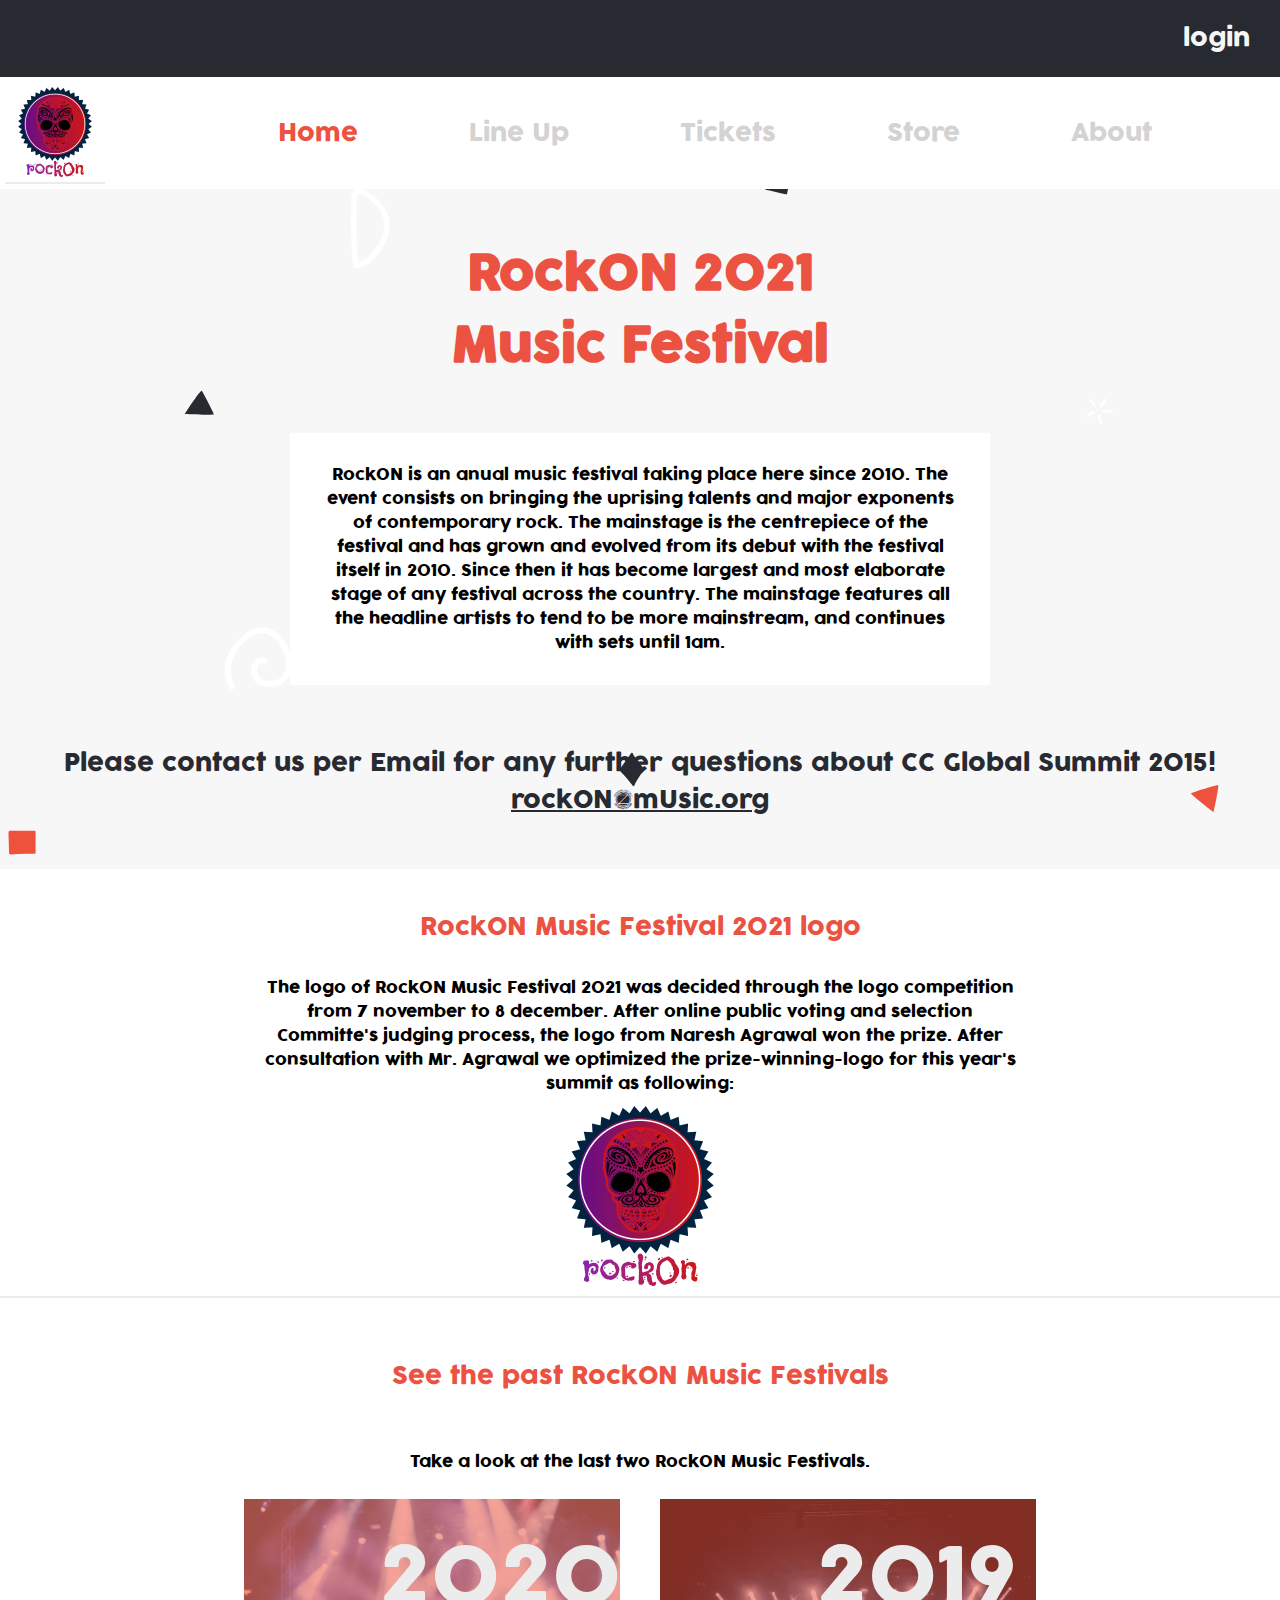
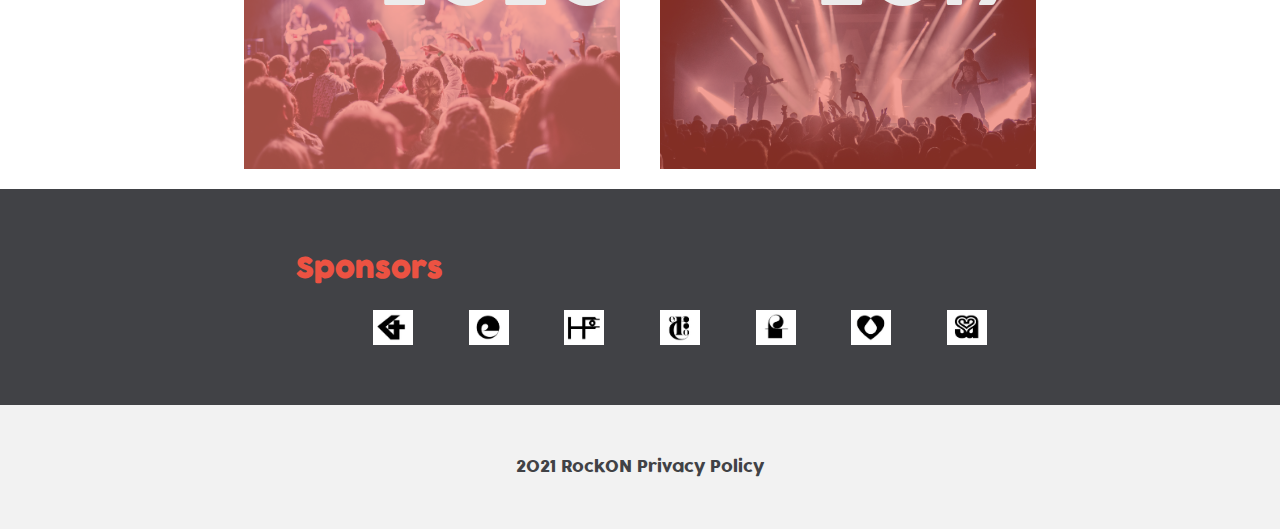
==== about.html @ 06996b18 "update" ====
<!DOCTYPE html>
<html lang="en">
    <head>
        <meta charset="UTF-8"/>
        <meta name="viewport" content="width=device-width, initial-scale=1, shrink-to-fit=no"/>
        <link rel="stylesheet" href="assets/css/style.css"/>
        <link rel="stylesheet" href="https://use.fontawesome.com/releases/v5.15.1/css/all.css" integrity="sha384-vp86vTRFVJgpjF9jiIGPEEqYqlDwgyBgEF109VFjmqGmIY/Y4HV4d3Gp2irVfcrp" crossorigin="anonymous"/>
        <title>About</title>
    </head>
    <body>
        <header>
            <ul class="top-nav desktop">
                <li><a class="socials"><i class="fab fa-twitter"></i></a></li>
                <li><a class="socials"><i class="fab fa-facebook"></i></a></li>
                <li><a class="socials"><i class="fab fa-instagram"></i></a></li>
                <li><a class="socials">login</a></li>
            </ul>
        </header>
        <nav class="mainNav">
            <img class="logo" alt="logo" src="assets/images/logo.png">
            <button class="bars-button mobile" type="button"><i class="fas fa-bars"></i></button>
            <ul class="nav-links desktop">                
                <li><a id="home" href="#">Home</a></li>
                <li><a href="#">Line Up</a></li>
                <li><a href="#">Tickets</a></li>
                <li><a href="#">Store</a></li>
                <li><a href="#">About</a></li>
            </ul>
        </nav>
        <main>
            
            <section class="about">
                <h2>RockON 2021 <br>
                    Music Festival
                </h2>
                <p>RockON is an anual music festival taking place here since 2010. The event consists on bringing the uprising talents and major exponents of contemporary rock. The mainstage is the centrepiece of the festival and has grown and evolved from its debut with the festival itself in 2010. Since then it has become largest and most elaborate stage of any festival across the country. The mainstage features all the headline artists to tend to be more mainstream, and continues with sets until 1am.</p>
                <h5>Please contact us per Email for any further questions about CC Global Summit 2015! <br> <a href="#">rockON@mUsic.org</a></h5>
            </section>

            <section class="logo">
                <h5>RockON Music Festival 2021 logo</h5>
                <p>The logo of RockON Music Festival 2021 was decided through the logo competition from 7 november to 8 december. After online public voting and selection Committe's judging process, the logo from Naresh Agrawal won the prize. After consultation with Mr. Agrawal we optimized the prize-winning-logo for this year's summit as following:</p>
                <img class="about-logo" src="assets/images/logo.png" alt="...">
            </section>

            <section class="past">
                <h5>See the past RockON Music Festivals</h5>
                <p>Take a look at the last two RockON Music Festivals.</p>
                <div class="past-container">
                    <div class="past-item item1">                        
                        <p>2020</p>
                        <div class="past-gradient"></div>
                    </div>
                    <div class="past-item item2">
                        <p>2019</p>
                        <div class="past-gradient"></div>
                    </div>
                </div>
            </section>

            <section class="sponsors-wrapper">
                <div class="sponsors">
                    <h4>Sponsors</h4>
                    <div class="logos">
                        <img src="assets/images/logo10.png" alt="...">
                        <img src="assets/images/logo2.png" alt="...">
                        <img src="assets/images/logo9.png" alt="...">
                        <img src="assets/images/logo4.png" alt="...">
                        <img src="assets/images/logo5.png" alt="...">
                        <img src="assets/images/logo6.png" alt="...">
                        <img src="assets/images/logo7.png" alt="...">
                    </div>
                </div>
            </section>

        </main>
        <footer>
            <p>2021 RockON <i class="fas fa-bolt"></i> <a href="#">Privacy Policy</a></p>
        </footer>
    </body>
</html>
---- assets/css/style.css ----
@font-face {
  font-family: "COCOGOOSE";
  src:
    url("fonts/COCOGOOSE.ttf.woff") format("woff"),
    url("fonts/COCOGOOSE.ttf.svg#COCOGOOSE") format("svg"),
    url("fonts/COCOGOOSE.ttf.eot"),
    url("fonts/COCOGOOSE.ttf.eot?#iefix") format("embedded-opentype");
  font-weight: normal;
  font-style: normal;
}

body {
  margin: 0;
  padding: 0;
}

header {
  background-color: #272a31;
}

h2 {  
  font-family: "COCOGOOSE", sans-serif;
  font-size: 2rem;
  color: #ec5242;  
  margin: 0;
}

h4 {
  margin: 0;
  font-family: "COCOGOOSE", sans-serif;
  font-size: 1.7rem;
  color: #ec5242;
}

h5 {
  margin: 10px 0 0 0;
  font-family: "COCOGOOSE", sans-serif;
  font-weight: lighter;
  font-size: 1rem;
  color: #ec5242;
}

p {
  margin: 5px 0;
  font-family: "COCOGOOSE", sans-serif;
  font-size: 1rem;
}

li {
  list-style: none;
}

.desktop {
  display: none;
}

.mainNav {
  display: flex;
  justify-content: space-between;
  background-color: #fff;
}

#home {
  color: #ec5242;
}

.bars-button:hover .nav-links {
  display: block;
}

.mainNav img {
  width: 50px;
  margin: 5px;
}

.bars-button {
  width: 50px;
  margin: 0 5px;
  font-size: 1rem;
  border: none;
  color: #d3d3d3;
  background-color: #fff;
  cursor: pointer;
}

.video-background {
  width: 100%;
  height: 60vh;
  margin: 0;
  padding: 0;
}

.video-background h2 {
  position: absolute;
  z-index: 10;
  margin: 10vh 20px 0 20px;
}

video {
  object-fit: cover;
  position: absolute;
}

.gradient {
  position: relative;
  display: block;
  width: 100%;
  height: 60vh;
  background: rgb(2, 0, 36);
  background:
    linear-gradient(
      0deg,
      rgba(39, 42, 49, 0.8) 0%,
      rgba(246, 246, 246, 0.9) 83%
    );
}

.cards-wrapper {
  width: 100%;
  background-color: #272a31;
  background-image: url("data:image/svg+xml,%3Csvg xmlns='http://www.w3.org/2000/svg' width='200' height='200' viewBox='0 0 200 200'%3E%3Cg %3E%3Cpolygon fill='%23121418' points='100 57.1 64 93.1 71.5 100.6 100 72.1'/%3E%3Cpolygon fill='%2316181d' points='100 57.1 100 72.1 128.6 100.6 136.1 93.1'/%3E%3Cpolygon fill='%23121418' points='100 163.2 100 178.2 170.7 107.5 170.8 92.4'/%3E%3Cpolygon fill='%2316181d' points='100 163.2 29.2 92.5 29.2 107.5 100 178.2'/%3E%3Cpath fill='%231a1c22' d='M100 21.8L29.2 92.5l70.7 70.7l70.7-70.7L100 21.8z M100 127.9L64.6 92.5L100 57.1l35.4 35.4L100 127.9z'/%3E%3Cpolygon fill='%231b1d24' points='0 157.1 0 172.1 28.6 200.6 36.1 193.1'/%3E%3Cpolygon fill='%2321242b' points='70.7 200 70.8 192.4 63.2 200'/%3E%3Cpolygon fill='%23272a33' points='27.8 200 63.2 200 70.7 192.5 0 121.8 0 157.2 35.3 192.5'/%3E%3Cpolygon fill='%2321242b' points='200 157.1 164 193.1 171.5 200.6 200 172.1'/%3E%3Cpolygon fill='%231b1d24' points='136.7 200 129.2 192.5 129.2 200'/%3E%3Cpolygon fill='%23272a33' points='172.1 200 164.6 192.5 200 157.1 200 157.2 200 121.8 200 121.8 129.2 192.5 136.7 200'/%3E%3Cpolygon fill='%231b1d24' points='129.2 0 129.2 7.5 200 78.2 200 63.2 136.7 0'/%3E%3Cpolygon fill='%23272a33' points='200 27.8 200 27.9 172.1 0 136.7 0 200 63.2 200 63.2'/%3E%3Cpolygon fill='%2321242b' points='63.2 0 0 63.2 0 78.2 70.7 7.5 70.7 0'/%3E%3Cpolygon fill='%23272a33' points='0 63.2 63.2 0 27.8 0 0 27.8'/%3E%3C/g%3E%3C/svg%3E");
}

.cards-container {
  width: 85%;
  margin: 0 auto 20px auto;
  display: flex;
  flex-direction: column;
}

.cards {
  width: 100%;
  display: flex;
  flex-direction: column;
  margin-top: 20px;
  padding: 10px;
  background: rgb(2, 0, 36);
  background: rgba(246, 246, 246, 0.336);
  border-radius: 5%;
}

.cards h4 {
  color: #ec5242;
}

.cards img {
  width: 100%;
  height: 30vh;
}

.worth {
  width: 90%;
  margin: 20px auto;
}

.worth-cardContainer {
  width: 100%;
  display: grid;
  grid-template-columns: 1fr 1fr;
  grid-template-rows: 1fr 1fr 1fr;
  grid-gap: 10px;
}

.worth-card img {
  width: 43vw;
  height: 25vh;
  border-radius: 10%;
  position: absolute;
}

.worth-gradient {
  width: 43vw;
  height: 25vh;
  border-radius: 10%;
  background: rgb(2, 0, 36);
  background: linear-gradient(0deg, rgba(2, 0, 36, 1) 0%, rgba(0, 0, 0, 0) 80%);
  position: relative;
}

.sponsors {
  width: 90%;
  margin: 20px auto 0 auto;
}

.logos {
  width: 100%;
  display: flex;
  justify-content: space-between;
  margin-top: 10px;
}

.logos img {
  max-width: 40px;
}

.sponsors-wrapper {
  width: 100%;
  background-color: #414246;
  padding: 40px;
}

footer {
  width: 100%;
  background-color: #f2f2f2;
}

footer p {
  width: 70%;
  margin: 0 auto;
  padding: 50px 0;
  text-align: center;
  color: #414246;
  font-size: 1rem;
}

footer a {
  text-decoration: none;
  color: #414246;
}

footer a:hover {
  text-decoration: underline;
}

/* about page */
.about {
  background-color: #f7f7f7;
  background-image: url("data:image/svg+xml,%3Csvg xmlns='http://www.w3.org/2000/svg' width='1728' height='864' viewBox='0 0 1600 800'%3E%3Cpath fill='%23ee523c' d='M1102.5 734.8c2.5-1.2 24.8-8.6 25.6-7.5.5.7-3.9 23.8-4.6 24.5C1123.3 752.1 1107.5 739.5 1102.5 734.8zM1226.3 229.1c0-.1-4.9-9.4-7-14.2-.1-.3-.3-1.1-.4-1.6-.1-.4-.3-.7-.6-.9-.3-.2-.6-.1-.8.1l-13.1 12.3c0 0 0 0 0 0-.2.2-.3.5-.4.8 0 .3 0 .7.2 1 .1.1 1.4 2.5 2.1 3.6 2.4 3.7 6.5 12.1 6.5 12.2.2.3.4.5.7.6.3 0 .5-.1.7-.3 0 0 1.8-2.5 2.7-3.6 1.5-1.6 3-3.2 4.6-4.7 1.2-1.2 1.6-1.4 2.1-1.6.5-.3 1.1-.5 2.5-1.9C1226.5 230.4 1226.6 229.6 1226.3 229.1zM33 770.3C33 770.3 33 770.3 33 770.3c0-.7-.5-1.2-1.2-1.2-.1 0-.3 0-.4.1-1.6.2-14.3.1-22.2 0-.3 0-.6.1-.9.4-.2.2-.4.5-.4.9 0 .2 0 4.9.1 5.9l.4 13.6c0 .3.2.6.4.9.2.2.5.3.8.3 0 0 .1 0 .1 0 7.3-.7 14.7-.9 22-.6.3 0 .7-.1.9-.3.2-.2.4-.6.4-.9C32.9 783.3 32.9 776.2 33 770.3z'/%3E%3Cpath fill='%23272a31' d='M171.1 383.4c1.3-2.5 14.3-22 15.6-21.6.8.3 11.5 21.2 11.5 22.1C198.1 384.2 177.9 384 171.1 383.4zM596.4 711.8c-.1-.1-6.7-8.2-9.7-12.5-.2-.3-.5-1-.7-1.5-.2-.4-.4-.7-.7-.8-.3-.1-.6 0-.8.3L574 712c0 0 0 0 0 0-.2.2-.2.5-.2.9 0 .3.2.7.4.9.1.1 1.8 2.2 2.8 3.1 3.1 3.1 8.8 10.5 8.9 10.6.2.3.5.4.8.4.3 0 .5-.2.6-.5 0 0 1.2-2.8 2-4.1 1.1-1.9 2.3-3.7 3.5-5.5.9-1.4 1.3-1.7 1.7-2 .5-.4 1-.7 2.1-2.4C596.9 713.1 596.8 712.3 596.4 711.8zM727.5 179.9C727.5 179.9 727.5 179.9 727.5 179.9c.6.2 1.3-.2 1.4-.8 0-.1 0-.2 0-.4.2-1.4 2.8-12.6 4.5-19.5.1-.3 0-.6-.2-.8-.2-.3-.5-.4-.8-.5-.2 0-4.7-1.1-5.7-1.3l-13.4-2.7c-.3-.1-.7 0-.9.2-.2.2-.4.4-.5.6 0 0 0 .1 0 .1-.8 6.5-2.2 13.1-3.9 19.4-.1.3 0 .6.2.9.2.3.5.4.8.5C714.8 176.9 721.7 178.5 727.5 179.9zM728.5 178.1c-.1-.1-.2-.2-.4-.2C728.3 177.9 728.4 178 728.5 178.1z'/%3E%3Cg fill-opacity='0.94' fill='%23FFF'%3E%3Cpath d='M699.6 472.7c-1.5 0-2.8-.8-3.5-2.3-.8-1.9 0-4.2 1.9-5 3.7-1.6 6.8-4.7 8.4-8.5 1.6-3.8 1.7-8.1.2-11.9-.3-.9-.8-1.8-1.2-2.8-.8-1.7-1.8-3.7-2.3-5.9-.9-4.1-.2-8.6 2-12.8 1.7-3.1 4.1-6.1 7.6-9.1 1.6-1.4 4-1.2 5.3.4 1.4 1.6 1.2 4-.4 5.3-2.8 2.5-4.7 4.7-5.9 7-1.4 2.6-1.9 5.3-1.3 7.6.3 1.4 1 2.8 1.7 4.3.5 1.1 1 2.2 1.5 3.3 2.1 5.6 2 12-.3 17.6-2.3 5.5-6.8 10.1-12.3 12.5C700.6 472.6 700.1 472.7 699.6 472.7zM740.4 421.4c1.5-.2 3 .5 3.8 1.9 1.1 1.8.4 4.2-1.4 5.3-3.7 2.1-6.4 5.6-7.6 9.5-1.2 4-.8 8.4 1.1 12.1.4.9 1 1.7 1.6 2.7 1 1.7 2.2 3.5 3 5.7 1.4 4 1.2 8.7-.6 13.2-1.4 3.4-3.5 6.6-6.8 10.1-1.5 1.6-3.9 1.7-5.5.2-1.6-1.4-1.7-3.9-.2-5.4 2.6-2.8 4.3-5.3 5.3-7.7 1.1-2.8 1.3-5.6.5-7.9-.5-1.3-1.3-2.7-2.2-4.1-.6-1-1.3-2.1-1.9-3.2-2.8-5.4-3.4-11.9-1.7-17.8 1.8-5.9 5.8-11 11.2-14C739.4 421.6 739.9 421.4 740.4 421.4zM261.3 590.9c5.7 6.8 9 15.7 9.4 22.4.5 7.3-2.4 16.4-10.2 20.4-3 1.5-6.7 2.2-11.2 2.2-7.9-.1-12.9-2.9-15.4-8.4-2.1-4.7-2.3-11.4 1.8-15.9 3.2-3.5 7.8-4.1 11.2-1.6 1.2.9 1.5 2.7.6 3.9-.9 1.2-2.7 1.5-3.9.6-1.8-1.3-3.6.6-3.8.8-2.4 2.6-2.1 7-.8 9.9 1.5 3.4 4.7 5 10.4 5.1 3.6 0 6.4-.5 8.6-1.6 4.7-2.4 7.7-8.6 7.2-15-.5-7.3-5.3-18.2-13-23.9-4.2-3.1-8.5-4.1-12.9-3.1-3.1.7-6.2 2.4-9.7 5-6.6 5.1-11.7 11.8-14.2 19-2.7 7.7-2.1 15.8 1.9 23.9.7 1.4.1 3.1-1.3 3.7-1.4.7-3.1.1-3.7-1.3-4.6-9.4-5.4-19.2-2.2-28.2 2.9-8.2 8.6-15.9 16.1-21.6 4.1-3.1 8-5.1 11.8-6 6-1.4 12 0 17.5 4C257.6 586.9 259.6 588.8 261.3 590.9z'/%3E%3Ccircle cx='1013.7' cy='153.9' r='7.1'/%3E%3Ccircle cx='1024.3' cy='132.1' r='7.1'/%3E%3Ccircle cx='1037.3' cy='148.9' r='7.1'/%3E%3Cpath d='M1508.7 297.2c-4.8-5.4-9.7-10.8-14.8-16.2 5.6-5.6 11.1-11.5 15.6-18.2 1.2-1.7.7-4.1-1-5.2-1.7-1.2-4.1-.7-5.2 1-4.2 6.2-9.1 11.6-14.5 16.9-4.8-5-9.7-10-14.7-14.9-1.5-1.5-3.9-1.5-5.3 0-1.5 1.5-1.5 3.9 0 5.3 4.9 4.8 9.7 9.8 14.5 14.8-1.1 1.1-2.3 2.2-3.5 3.2-4.1 3.8-8.4 7.8-12.4 12-1.4 1.5-1.4 3.8 0 5.3 0 0 0 0 0 0 1.5 1.4 3.9 1.4 5.3-.1 3.9-4 8.1-7.9 12.1-11.7 1.2-1.1 2.3-2.2 3.5-3.3 4.9 5.3 9.8 10.6 14.6 15.9.1.1.1.1.2.2 1.4 1.4 3.7 1.5 5.2.2C1510 301.2 1510.1 298.8 1508.7 297.2zM327.6 248.6l-.4-2.6c-1.5-11.1-2.2-23.2-2.3-37 0-5.5 0-11.5.2-18.5 0-.7 0-1.5 0-2.3 0-5 0-11.2 3.9-13.5 2.2-1.3 5.1-1 8.5.9 5.7 3.1 13.2 8.7 17.5 14.9 5.5 7.8 7.3 16.9 5 25.7-3.2 12.3-15 31-30 32.1L327.6 248.6zM332.1 179.2c-.2 0-.3 0-.4.1-.1.1-.7.5-1.1 2.7-.3 1.9-.3 4.2-.3 6.3 0 .8 0 1.7 0 2.4-.2 6.9-.2 12.8-.2 18.3.1 12.5.7 23.5 2 33.7 11-2.7 20.4-18.1 23-27.8 1.9-7.2.4-14.8-4.2-21.3l0 0C347 188.1 340 183 335 180.3 333.6 179.5 332.6 179.2 332.1 179.2zM516.3 60.8c-.1 0-.2 0-.4-.1-2.4-.7-4-.9-6.7-.7-.7 0-1.3-.5-1.4-1.2 0-.7.5-1.3 1.2-1.4 3.1-.2 4.9 0 7.6.8.7.2 1.1.9.9 1.6C517.3 60.4 516.8 60.8 516.3 60.8zM506.1 70.5c-.5 0-1-.3-1.2-.8-.8-2.1-1.2-4.3-1.3-6.6 0-.7.5-1.3 1.2-1.3.7 0 1.3.5 1.3 1.2.1 2 .5 3.9 1.1 5.8.2.7-.1 1.4-.8 1.6C506.4 70.5 506.2 70.5 506.1 70.5zM494.1 64.4c-.4 0-.8-.2-1-.5-.4-.6-.3-1.4.2-1.8 1.8-1.4 3.7-2.6 5.8-3.6.6-.3 1.4 0 1.7.6.3.6 0 1.4-.6 1.7-1.9.9-3.7 2-5.3 3.3C494.7 64.3 494.4 64.4 494.1 64.4zM500.5 55.3c-.5 0-.9-.3-1.2-.7-.5-1-1.2-1.9-2.4-3.4-.3-.4-.7-.9-1.1-1.4-.4-.6-.3-1.4.2-1.8.6-.4 1.4-.3 1.8.2.4.5.8 1 1.1 1.4 1.3 1.6 2.1 2.6 2.7 3.9.3.6 0 1.4-.6 1.7C500.9 55.3 500.7 55.3 500.5 55.3zM506.7 55c-.3 0-.5-.1-.8-.2-.6-.4-.7-1.2-.3-1.8 1.2-1.7 2.3-3.4 3.3-5.2.3-.6 1.1-.9 1.7-.5.6.3.9 1.1.5 1.7-1 1.9-2.2 3.8-3.5 5.6C507.4 54.8 507.1 55 506.7 55zM1029.3 382.8c-.1 0-.2 0-.4-.1-2.4-.7-4-.9-6.7-.7-.7 0-1.3-.5-1.4-1.2 0-.7.5-1.3 1.2-1.4 3.1-.2 4.9 0 7.6.8.7.2 1.1.9.9 1.6C1030.3 382.4 1029.8 382.8 1029.3 382.8zM1019.1 392.5c-.5 0-1-.3-1.2-.8-.8-2.1-1.2-4.3-1.3-6.6 0-.7.5-1.3 1.2-1.3.7 0 1.3.5 1.3 1.2.1 2 .5 3.9 1.1 5.8.2.7-.1 1.4-.8 1.6C1019.4 392.5 1019.2 392.5 1019.1 392.5zM1007.1 386.4c-.4 0-.8-.2-1-.5-.4-.6-.3-1.4.2-1.8 1.8-1.4 3.7-2.6 5.8-3.6.6-.3 1.4 0 1.7.6.3.6 0 1.4-.6 1.7-1.9.9-3.7 2-5.3 3.3C1007.7 386.3 1007.4 386.4 1007.1 386.4zM1013.5 377.3c-.5 0-.9-.3-1.2-.7-.5-1-1.2-1.9-2.4-3.4-.3-.4-.7-.9-1.1-1.4-.4-.6-.3-1.4.2-1.8.6-.4 1.4-.3 1.8.2.4.5.8 1 1.1 1.4 1.3 1.6 2.1 2.6 2.7 3.9.3.6 0 1.4-.6 1.7C1013.9 377.3 1013.7 377.3 1013.5 377.3zM1019.7 377c-.3 0-.5-.1-.8-.2-.6-.4-.7-1.2-.3-1.8 1.2-1.7 2.3-3.4 3.3-5.2.3-.6 1.1-.9 1.7-.5.6.3.9 1.1.5 1.7-1 1.9-2.2 3.8-3.5 5.6C1020.4 376.8 1020.1 377 1019.7 377zM1329.7 573.4c-1.4 0-2.9-.2-4.5-.7-8.4-2.7-16.6-12.7-18.7-20-.4-1.4-.7-2.9-.9-4.4-8.1 3.3-15.5 10.6-15.4 21 0 1.5-1.2 2.7-2.7 2.8 0 0 0 0 0 0-1.5 0-2.7-1.2-2.7-2.7-.1-6.7 2.4-12.9 7-18 3.6-4 8.4-7.1 13.7-8.8.5-6.5 3.1-12.9 7.4-17.4 7-7.4 18.2-8.9 27.3-10.1l.7-.1c1.5-.2 2.9.9 3.1 2.3.2 1.5-.9 2.9-2.3 3.1l-.7.1c-8.6 1.2-18.4 2.5-24 8.4-3 3.2-5 7.7-5.7 12.4 7.9-1 17.7 1.3 24.3 5.7 4.3 2.9 7.1 7.8 7.2 12.7.2 4.3-1.7 8.3-5.2 11.1C1335.2 572.4 1332.6 573.4 1329.7 573.4zM1311 546.7c.1 1.5.4 3 .8 4.4 1.7 5.8 8.7 14.2 15.1 16.3 2.8.9 5.1.5 7.2-1.1 2.7-2.1 3.2-4.8 3.1-6.6-.1-3.2-2-6.4-4.8-8.3C1326.7 547.5 1317.7 545.6 1311 546.7z'/%3E%3C/g%3E%3C/svg%3E");
  background-attachment: fixed;
}

.about h2 {
  text-align: center;
  padding: 50px;
}

.about p {
  width: 80%;
  margin: 0 auto;
  background-color: white;
  padding: 20px;
  text-align: center;
}

.about h5 {
  padding: 20px;
}

.about h5, a {
  color: #272a31;
  text-align: center;
}

.logo {
  border-bottom: 2px solid #ececec;
}

.logo h5 {
  text-align: center;
  padding: 30px;
}

.logo p {
  text-align: center;
  width: 60%;
  margin: 0 auto;
}

.about-logo {
  display: block;
  margin: 0 auto;
}

.past h5 {
  text-align: center;
  padding: 50px;
}

.past p {
  text-align: center;
}

.past-container {
  width: 95%;
  margin: 0 auto;
  display: flex;
  justify-content: space-between;
}

.past-item {
  width: 100%;
  height: 25vh;
  margin: 20px;
  background-position: center;
  background-repeat: no-repeat;
  background-size: cover;
}

.item1 {
  background-image: url("../images/past1.jpg");  
}

.item2 {
  background-image: url("../images/past2.jpg"); 
}

.past-item p {
  width: 40%;
  position: absolute;
  z-index: 3;
  margin: 40px auto;
  font-size: 3rem;
  color: #ececec;
}

.past-gradient {
  width: 100%;
  height: 25vh;  
  background-color: #ec53428c;
  display: block;
}

@media only screen and (min-width: 768px) {
  .mobile {
    display: none;
  }

  h2 {
    font-size: 3rem;
  }

  h5 {
    font-size: 1.5rem;
  }

  .top-nav {
    display: flex;
    justify-content: flex-end;
    margin: 0;
    padding: 20px 0;
    text-decoration: none;
  }

  .top-nav a {
    text-decoration: none;
    color: #f6f6f6;
    font-size: 1.5rem;
    margin: 0 10px;
    padding: 0 20px;
    font-family: "COCOGOOSE", sans-serif;
  }

  .nav-links a {
    text-decoration: none;
    font-size: 1.5rem;
    color: #d3d3d3;
    font-family: "COCOGOOSE", sans-serif;
  }

  .top-nav a:hover {
    font-size: 2rem;
  }

  .mainNav img {
    flex-grow: 1;
    max-width: 100px;
  }

  .nav-links {
    display: flex;
    justify-content: space-between;
    align-items: center;
    text-decoration: none;
    flex-grow: 2;
    margin: 0 10vw;
  }

  .nav-links a:hover {
    text-decoration: underline;
    color: #ec5242;
  }

  .video-background h2 {
    margin: 20vh 20px 0 20px;
  }

  .featured-title {
    width: 60%;
    margin: 0 auto;
  }

  .featured-title h4 {
    text-align: center;
    padding-top: 30px;
  }

  .cards-container {
    width: 60%;
    flex-direction: row;
  }

  .cards {
    margin: 30px 10px 20px 10px;
  }

  .cards img {
    height: 25vh;
  }

  .worth {
    width: 80%;
  }

  .worth-cardContainer {
    grid-template-columns: 1fr 1fr 1fr;
    grid-template-rows: 1fr 1fr;
  }

  .worth-card img {
    width: 20vw;
    height: 35vh;
  }

  .worth-gradient {
    width: 20vw;
    height: 35vh;
    z-index: 10;
  }

  .worth-gradient:hover {
    background:
      linear-gradient(
        0deg,
        rgba(2, 0, 36, 1) 0%,
        rgba(0, 0, 0, 0) 0%
      );
  }

  .sponsors {
    width: 60%;
  }

  .logos {
    width: 80%;
    margin: 20px auto;
  }

  /* about page */

  .about p {
    width: 50%;
    margin: 0 auto;
    padding: 30px;
  }

  .about h5 {
    padding: 50px;
  }

  .past-container {
    width: 65%;
  }

  .past-item{
    height: 30vh;
  }

  .past-gradient{
    height: 30vh;
  }

  .past-item p {
    width: 40%;
    position: absolute;
    z-index: 3;
    margin: 20px auto;
    font-size: 5rem;
    color: #ececec;
  }
}
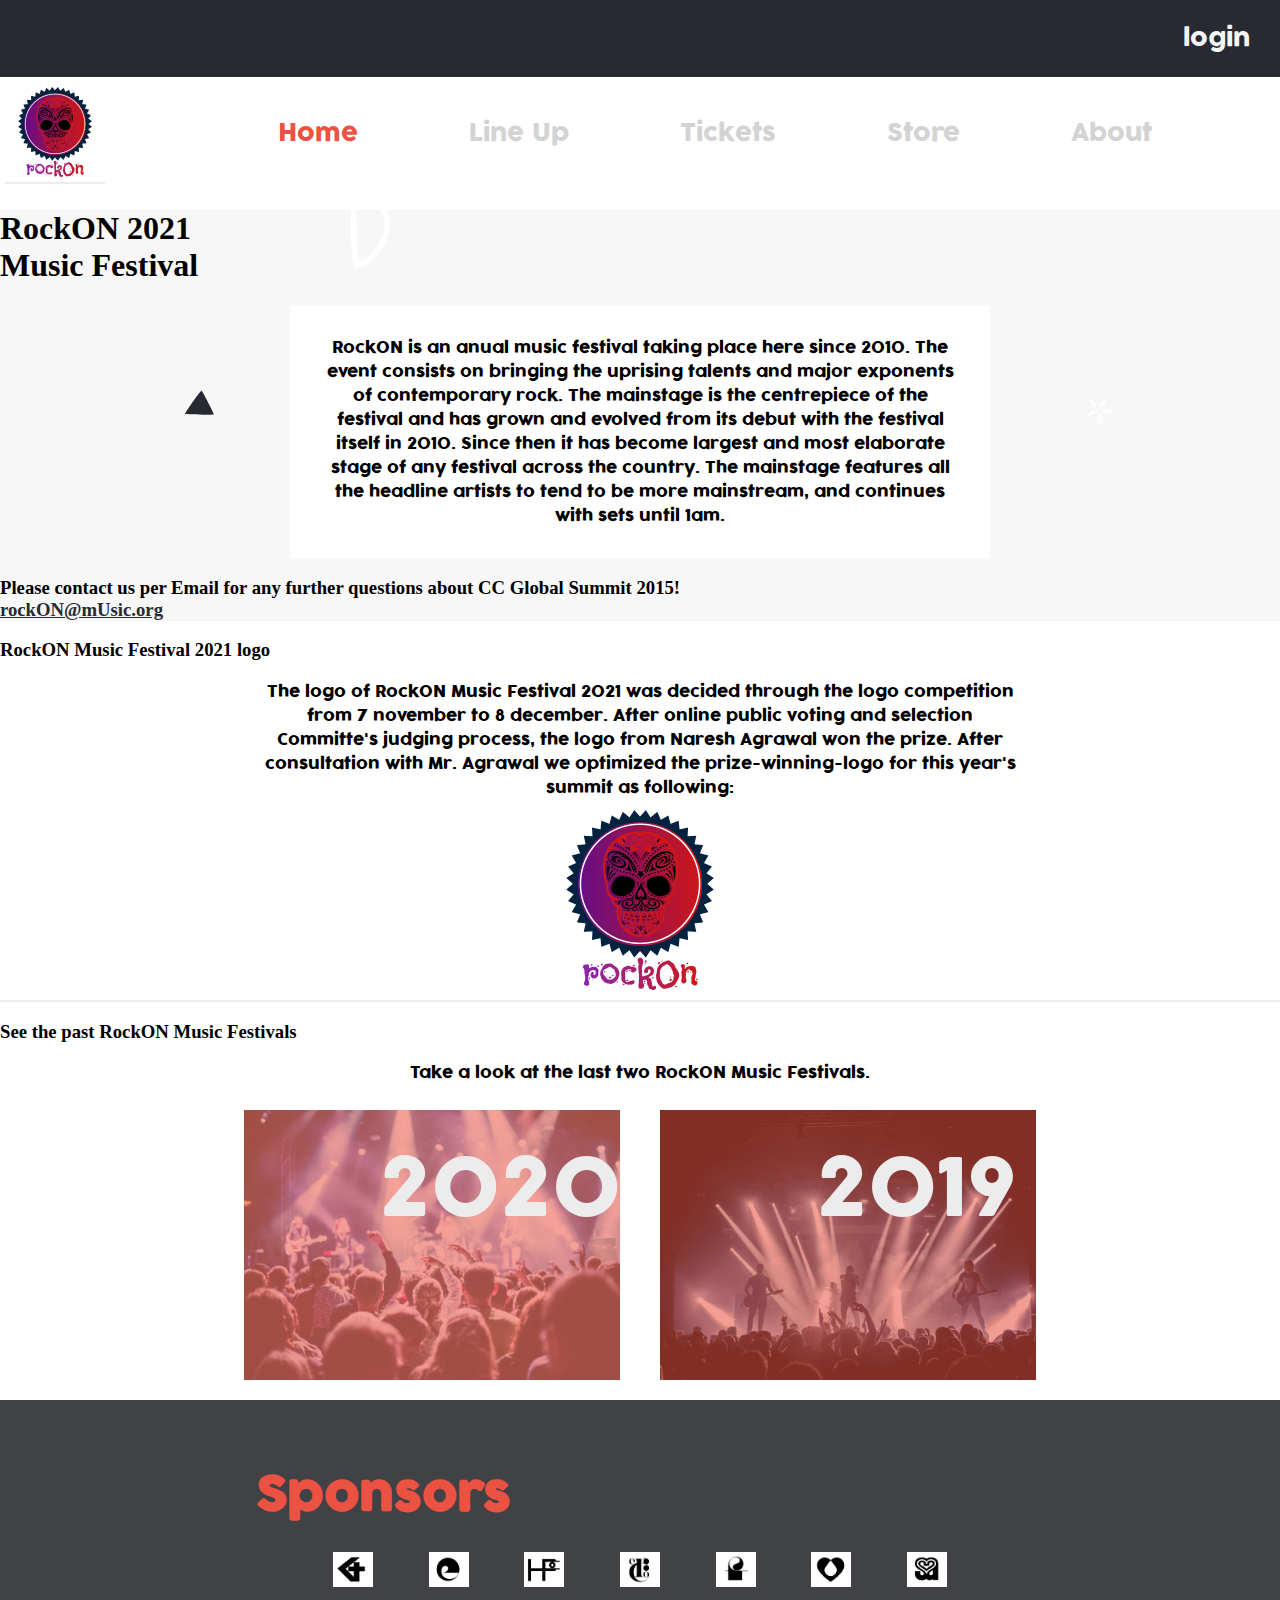
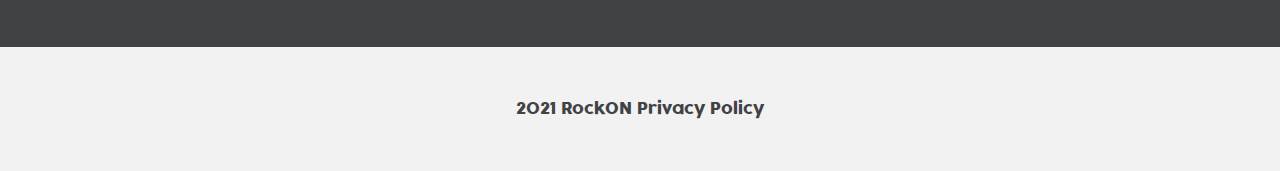
==== commit 2c110d00: "add h1 and h2 tags to every page" ====
--- a/about.html
+++ b/about.html
@@ -20,31 +20,31 @@
             <img class="logo" alt="logo" src="assets/images/logo.png">
             <button class="bars-button mobile" type="button"><i class="fas fa-bars"></i></button>
             <ul class="nav-links desktop">                
-                <li><a id="home" href="#">Home</a></li>
+                <li><a id="home" href="index.html">Home</a></li>
                 <li><a href="#">Line Up</a></li>
-                <li><a href="#">Tickets</a></li>
+                <li><a href="tickets.html">Tickets</a></li>
                 <li><a href="#">Store</a></li>
-                <li><a href="#">About</a></li>
+                <li><a href="about.html">About</a></li>
             </ul>
         </nav>
         <main>
             
             <section class="about">
-                <h2>RockON 2021 <br>
+                <h1>RockON 2021 <br>
                     Music Festival
-                </h2>
+                </h1>
                 <p>RockON is an anual music festival taking place here since 2010. The event consists on bringing the uprising talents and major exponents of contemporary rock. The mainstage is the centrepiece of the festival and has grown and evolved from its debut with the festival itself in 2010. Since then it has become largest and most elaborate stage of any festival across the country. The mainstage features all the headline artists to tend to be more mainstream, and continues with sets until 1am.</p>
-                <h5>Please contact us per Email for any further questions about CC Global Summit 2015! <br> <a href="#">rockON@mUsic.org</a></h5>
+                <h3>Please contact us per Email for any further questions about CC Global Summit 2015! <br> <a href="#">rockON@mUsic.org</a></h3>
             </section>
 
             <section class="logo">
-                <h5>RockON Music Festival 2021 logo</h5>
+                <h3>RockON Music Festival 2021 logo</h3>
                 <p>The logo of RockON Music Festival 2021 was decided through the logo competition from 7 november to 8 december. After online public voting and selection Committe's judging process, the logo from Naresh Agrawal won the prize. After consultation with Mr. Agrawal we optimized the prize-winning-logo for this year's summit as following:</p>
                 <img class="about-logo" src="assets/images/logo.png" alt="...">
             </section>
 
             <section class="past">
-                <h5>See the past RockON Music Festivals</h5>
+                <h3>See the past RockON Music Festivals</h3>
                 <p>Take a look at the last two RockON Music Festivals.</p>
                 <div class="past-container">
                     <div class="past-item item1">                        
@@ -58,9 +58,9 @@
                 </div>
             </section>
 
-            <section class="sponsors-wrapper">
+            <section class="sponsors-wrapper desktop">
                 <div class="sponsors">
-                    <h4>Sponsors</h4>
+                    <h2>Sponsors</h2>
                     <div class="logos">
                         <img src="assets/images/logo10.png" alt="...">
                         <img src="assets/images/logo2.png" alt="...">
--- a/assets/css/style.css
+++ b/assets/css/style.css
@@ -18,10 +18,10 @@
   background-color: #272a31;
 }
 
-h2 {  
+h2 {
   font-family: "COCOGOOSE", sans-serif;
   font-size: 2rem;
-  color: #ec5242;  
+  color: #ec5242;
   margin: 0;
 }
 
@@ -107,12 +107,7 @@
   width: 100%;
   height: 60vh;
   background: rgb(2, 0, 36);
-  background:
-    linear-gradient(
-      0deg,
-      rgba(39, 42, 49, 0.8) 0%,
-      rgba(246, 246, 246, 0.9) 83%
-    );
+  background: linear-gradient(0deg, rgba(39, 42, 49, 0.8) 0%, rgba(246, 246, 246, 0.9) 83%);
 }
 
 .cards-wrapper {
@@ -178,7 +173,7 @@
 }
 
 .sponsors {
-  width: 90%;
+  width: 95%;
   margin: 20px auto 0 auto;
 }
 
@@ -196,7 +191,7 @@
 .sponsors-wrapper {
   width: 100%;
   background-color: #414246;
-  padding: 40px;
+  padding: 40px 0;
 }
 
 footer {
@@ -216,6 +211,11 @@
 footer a {
   text-decoration: none;
   color: #414246;
+}
+
+.about a {
+  color: #272a31;
+  text-align: center;
 }
 
 footer a:hover {
@@ -243,12 +243,9 @@
 }
 
 .about h5 {
+  color: #272a31;
+  text-align: center;
   padding: 20px;
-}
-
-.about h5, a {
-  color: #272a31;
-  text-align: center;
 }
 
 .logo {
@@ -297,11 +294,11 @@
 }
 
 .item1 {
-  background-image: url("../images/past1.jpg");  
+  background-image: url("../images/past1.jpg");
 }
 
 .item2 {
-  background-image: url("../images/past2.jpg"); 
+  background-image: url("../images/past2.jpg");
 }
 
 .past-item p {
@@ -315,14 +312,75 @@
 
 .past-gradient {
   width: 100%;
-  height: 25vh;  
+  height: 25vh;
   background-color: #ec53428c;
   display: block;
+}
+
+/* tickets page */
+.tickets {
+  padding: 50px 0;
+  background-color: #fcfcfc;
+}
+
+.tickets h4 {
+  text-align: center;
+}
+
+.steps span {
+  color: #ec5242;
+}
+
+.steps {
+  padding: 10px;
+  width: 80%;
+  margin: 0 auto;
+  border: 1px solid #e3e3e3;
+  border-radius: 17px;
+  text-align: center;
+}
+
+.tickets-table {
+  display: table;
+  width: 95%;
+  margin: 30px auto;
+  border: 10px dashed #ec5242;
+}
+
+.gifts h4 {
+  text-align: center;
+  margin: 50px auto;
+}
+
+td {
+  border: 1px solid black;
+  padding: 10px;
+}
+
+th {
+  border: 1px solid black;
+  padding: 10px;
+  background-color: #d4d4d4;
+}
+
+.gift {
+  display: table;
+  width: 95%;
+  margin: 80px auto;
+  border: 10px dashed #ec5242;
+}
+
+.gift td {
+  text-align: center;
 }
 
 @media only screen and (min-width: 768px) {
   .mobile {
     display: none;
+  }
+
+  .desktop {
+    display: block;
   }
 
   h2 {
@@ -428,12 +486,7 @@
   }
 
   .worth-gradient:hover {
-    background:
-      linear-gradient(
-        0deg,
-        rgba(2, 0, 36, 1) 0%,
-        rgba(0, 0, 0, 0) 0%
-      );
+    background: linear-gradient(0deg, rgba(2, 0, 36, 1) 0%, rgba(0, 0, 0, 0) 0%);
   }
 
   .sponsors {
@@ -461,11 +514,11 @@
     width: 65%;
   }
 
-  .past-item{
+  .past-item {
     height: 30vh;
   }
 
-  .past-gradient{
+  .past-gradient {
     height: 30vh;
   }
 
@@ -477,4 +530,18 @@
     font-size: 5rem;
     color: #ececec;
   }
-}
+
+  /* tickets page */
+
+  .steps {
+    width: 40%;
+  }
+
+  .tickets-table {
+    width: 65%;
+  }
+
+  .gift {
+    width: 65%;
+  }
+}
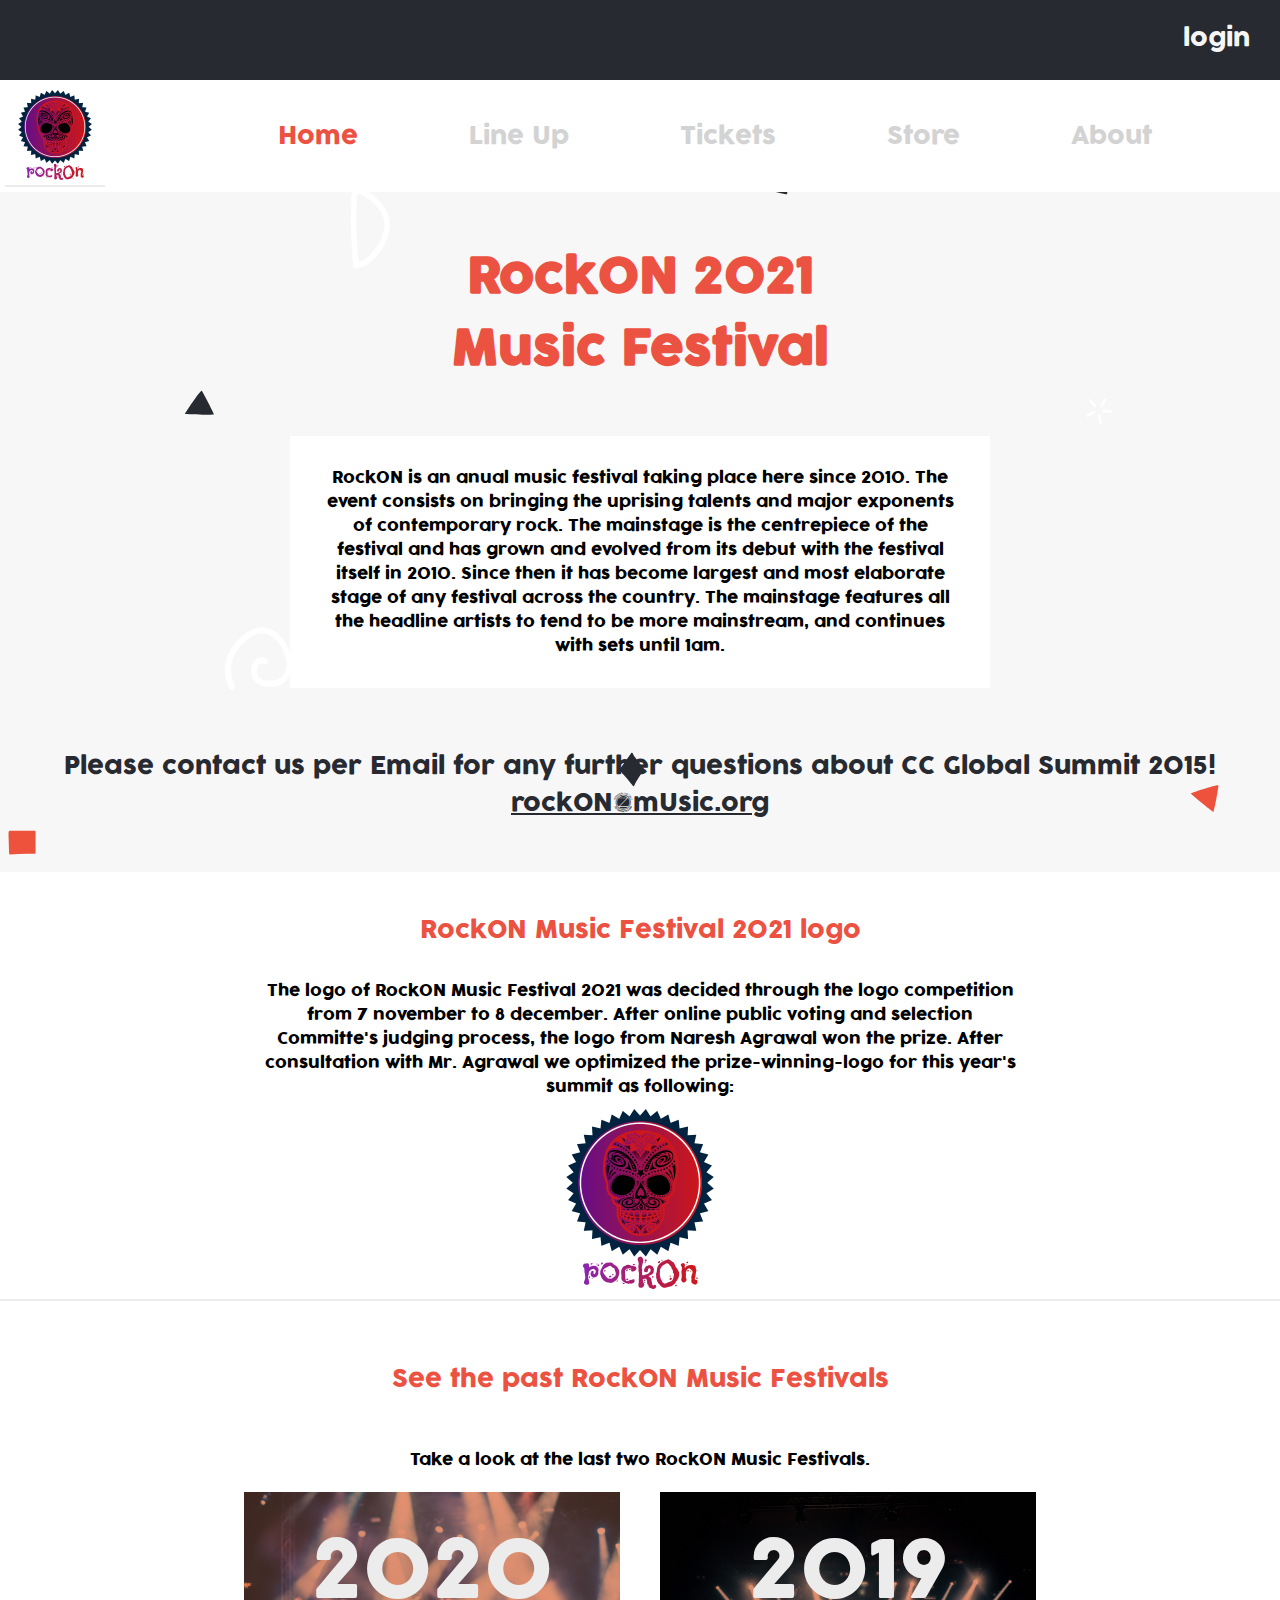
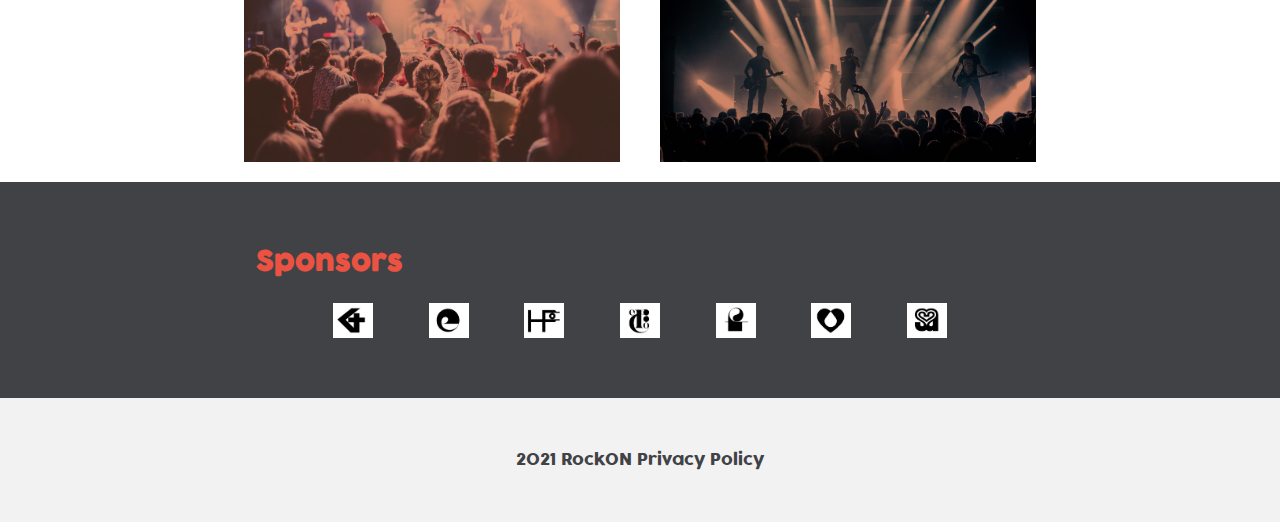
==== commit 4e79b59a: "fixed img text bleeding in small screen" ====
--- a/about.html
+++ b/about.html
@@ -49,11 +49,11 @@
                 <div class="past-container">
                     <div class="past-item item1">                        
                         <p>2020</p>
-                        <div class="past-gradient"></div>
+                        
                     </div>
                     <div class="past-item item2">
                         <p>2019</p>
-                        <div class="past-gradient"></div>
+                        
                     </div>
                 </div>
             </section>
--- a/assets/css/style.css
+++ b/assets/css/style.css
@@ -18,21 +18,21 @@
   background-color: #272a31;
 }
 
-h2 {
+h1 {
   font-family: "COCOGOOSE", sans-serif;
   font-size: 2rem;
   color: #ec5242;
   margin: 0;
 }
 
-h4 {
+h2 {
   margin: 0;
   font-family: "COCOGOOSE", sans-serif;
   font-size: 1.7rem;
   color: #ec5242;
 }
 
-h5 {
+h3 {
   margin: 10px 0 0 0;
   font-family: "COCOGOOSE", sans-serif;
   font-weight: lighter;
@@ -90,7 +90,7 @@
   padding: 0;
 }
 
-.video-background h2 {
+.video-background h1 {
   position: absolute;
   z-index: 10;
   margin: 10vh 20px 0 20px;
@@ -134,7 +134,7 @@
   border-radius: 5%;
 }
 
-.cards h4 {
+.cards h2 {
   color: #ec5242;
 }
 
@@ -229,7 +229,7 @@
   background-attachment: fixed;
 }
 
-.about h2 {
+.about h1 {
   text-align: center;
   padding: 50px;
 }
@@ -242,7 +242,7 @@
   text-align: center;
 }
 
-.about h5 {
+.about h3 {
   color: #272a31;
   text-align: center;
   padding: 20px;
@@ -252,7 +252,7 @@
   border-bottom: 2px solid #ececec;
 }
 
-.logo h5 {
+.logo h3 {
   text-align: center;
   padding: 30px;
 }
@@ -268,12 +268,14 @@
   margin: 0 auto;
 }
 
-.past h5 {
+.past h3 {
   text-align: center;
   padding: 50px;
 }
 
 .past p {
+  width: 90%;
+  margin: 0 auto;
   text-align: center;
 }
 
@@ -302,19 +304,11 @@
 }
 
 .past-item p {
-  width: 40%;
-  position: absolute;
-  z-index: 3;
-  margin: 40px auto;
+  width: 100%;
+  height: 50%;
+  margin: 20px auto;
   font-size: 3rem;
-  color: #ececec;
-}
-
-.past-gradient {
-  width: 100%;
-  height: 25vh;
-  background-color: #ec53428c;
-  display: block;
+  color: #ececec; 
 }
 
 /* tickets page */
@@ -323,7 +317,7 @@
   background-color: #fcfcfc;
 }
 
-.tickets h4 {
+.tickets h2 {
   text-align: center;
 }
 
@@ -347,7 +341,7 @@
   border: 10px dashed #ec5242;
 }
 
-.gifts h4 {
+.gifts h2 {
   text-align: center;
   margin: 50px auto;
 }
@@ -383,15 +377,16 @@
     display: block;
   }
 
-  h2 {
+  h1 {
     font-size: 3rem;
   }
 
-  h5 {
+  h3 {
     font-size: 1.5rem;
   }
 
   .top-nav {
+    height: 40px;
     display: flex;
     justify-content: flex-end;
     margin: 0;
@@ -438,7 +433,7 @@
     color: #ec5242;
   }
 
-  .video-background h2 {
+  .video-background h1 {
     margin: 20vh 20px 0 20px;
   }
 
@@ -447,7 +442,7 @@
     margin: 0 auto;
   }
 
-  .featured-title h4 {
+  .featured-title h2 {
     text-align: center;
     padding-top: 30px;
   }
@@ -506,7 +501,7 @@
     padding: 30px;
   }
 
-  .about h5 {
+  .about h3 {
     padding: 50px;
   }
 
@@ -522,13 +517,8 @@
     height: 30vh;
   }
 
-  .past-item p {
-    width: 40%;
-    position: absolute;
-    z-index: 3;
-    margin: 20px auto;
+  .past-item p {    
     font-size: 5rem;
-    color: #ececec;
   }
 
   /* tickets page */
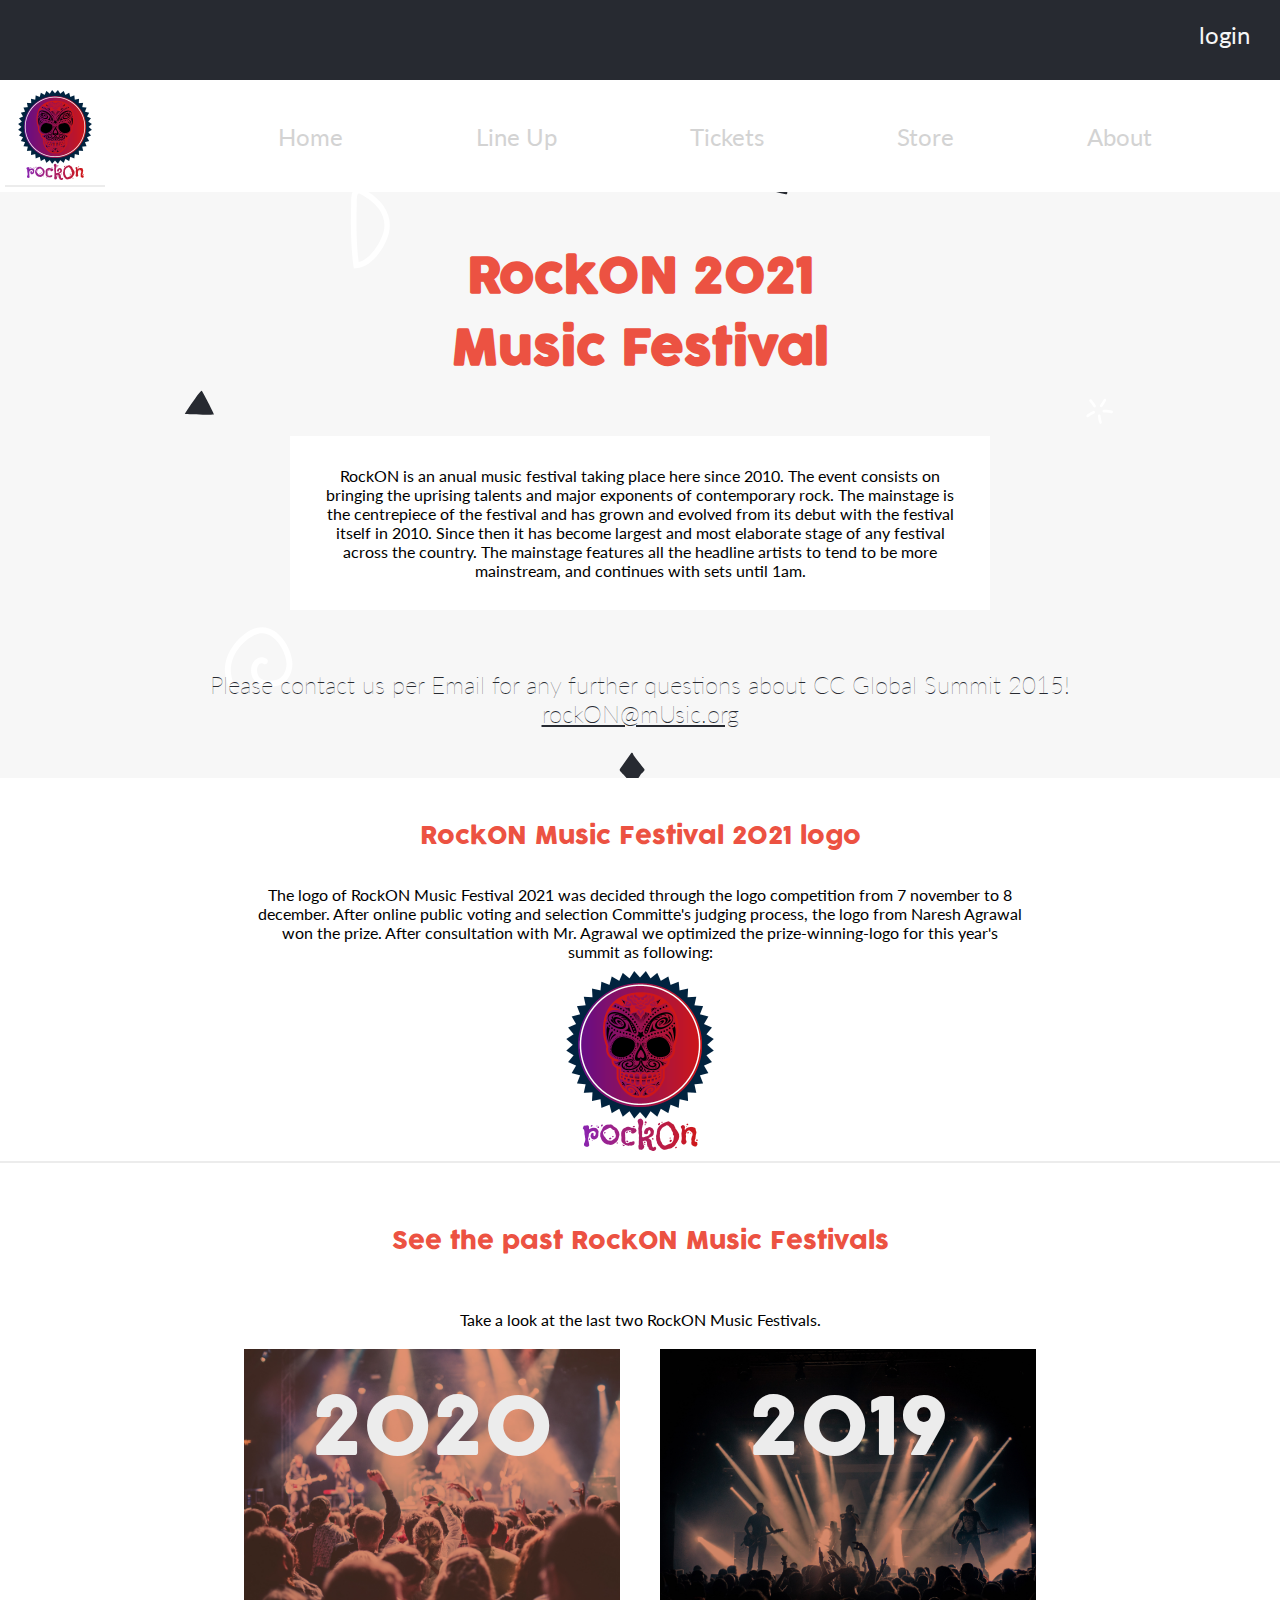
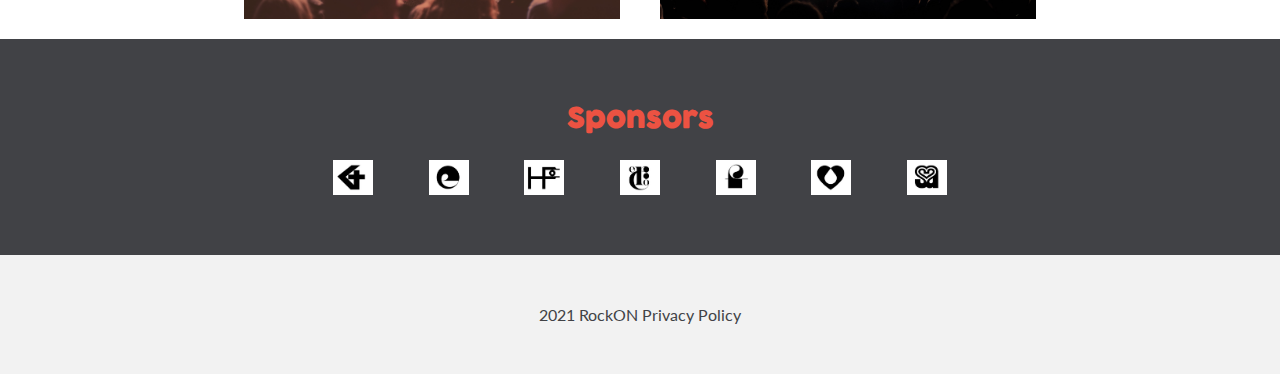
==== commit 07a9f1fb: "grouped selectors" ====
--- a/about.html
+++ b/about.html
@@ -5,54 +5,55 @@
         <meta name="viewport" content="width=device-width, initial-scale=1, shrink-to-fit=no"/>
         <link rel="stylesheet" href="assets/css/style.css"/>
         <link rel="stylesheet" href="https://use.fontawesome.com/releases/v5.15.1/css/all.css" integrity="sha384-vp86vTRFVJgpjF9jiIGPEEqYqlDwgyBgEF109VFjmqGmIY/Y4HV4d3Gp2irVfcrp" crossorigin="anonymous"/>
+        <link href='http://fonts.googleapis.com/css?family=Lato&subset=latin,latin-ext' rel='stylesheet' type='text/css'>
         <title>About</title>
     </head>
     <body>
         <header>
             <ul class="top-nav desktop">
-                <li><a class="socials"><i class="fab fa-twitter"></i></a></li>
-                <li><a class="socials"><i class="fab fa-facebook"></i></a></li>
-                <li><a class="socials"><i class="fab fa-instagram"></i></a></li>
-                <li><a class="socials">login</a></li>
+                <li><a class="socials lato"><i class="fab fa-twitter"></i></a></li>
+                <li><a class="socials lato"><i class="fab fa-facebook"></i></a></li>
+                <li><a class="socials lato"><i class="fab fa-instagram"></i></a></li>
+                <li><a class="socials lato">login</a></li>
             </ul>
         </header>
         <nav class="mainNav">
             <img class="logo" alt="logo" src="assets/images/logo.png">
             <button class="bars-button mobile" type="button"><i class="fas fa-bars"></i></button>
             <ul class="nav-links desktop">                
-                <li><a id="home" href="index.html">Home</a></li>
-                <li><a href="#">Line Up</a></li>
-                <li><a href="tickets.html">Tickets</a></li>
-                <li><a href="#">Store</a></li>
-                <li><a href="about.html">About</a></li>
+                <li><a class="lato" id="home" href="index.html">Home</a></li>
+                <li><a class="lato" href="#">Line Up</a></li>
+                <li><a class="lato" href="tickets.html">Tickets</a></li>
+                <li><a class="lato" href="#">Store</a></li>
+                <li><a class="lato" href="about.html">About</a></li>
             </ul>
         </nav>
         <main>
             
             <section class="about">
-                <h1>RockON 2021 <br>
+                <h1 class="cocogoose red">RockON 2021 <br>
                     Music Festival
                 </h1>
-                <p>RockON is an anual music festival taking place here since 2010. The event consists on bringing the uprising talents and major exponents of contemporary rock. The mainstage is the centrepiece of the festival and has grown and evolved from its debut with the festival itself in 2010. Since then it has become largest and most elaborate stage of any festival across the country. The mainstage features all the headline artists to tend to be more mainstream, and continues with sets until 1am.</p>
-                <h3>Please contact us per Email for any further questions about CC Global Summit 2015! <br> <a href="#">rockON@mUsic.org</a></h3>
+                <p class="lato">RockON is an anual music festival taking place here since 2010. The event consists on bringing the uprising talents and major exponents of contemporary rock. The mainstage is the centrepiece of the festival and has grown and evolved from its debut with the festival itself in 2010. Since then it has become largest and most elaborate stage of any festival across the country. The mainstage features all the headline artists to tend to be more mainstream, and continues with sets until 1am.</p>
+                <h3 class="lato">Please contact us per Email for any further questions about CC Global Summit 2015! <br> <a href="#">rockON@mUsic.org</a></h3>
             </section>
 
             <section class="logo">
-                <h3>RockON Music Festival 2021 logo</h3>
-                <p>The logo of RockON Music Festival 2021 was decided through the logo competition from 7 november to 8 december. After online public voting and selection Committe's judging process, the logo from Naresh Agrawal won the prize. After consultation with Mr. Agrawal we optimized the prize-winning-logo for this year's summit as following:</p>
+                <h3 class="cocogoose red">RockON Music Festival 2021 logo</h3>
+                <p class="lato">The logo of RockON Music Festival 2021 was decided through the logo competition from 7 november to 8 december. After online public voting and selection Committe's judging process, the logo from Naresh Agrawal won the prize. After consultation with Mr. Agrawal we optimized the prize-winning-logo for this year's summit as following:</p>
                 <img class="about-logo" src="assets/images/logo.png" alt="...">
             </section>
 
             <section class="past">
-                <h3>See the past RockON Music Festivals</h3>
-                <p>Take a look at the last two RockON Music Festivals.</p>
+                <h3 class="cocogoose red">See the past RockON Music Festivals</h3>
+                <p class="lato">Take a look at the last two RockON Music Festivals.</p>
                 <div class="past-container">
                     <div class="past-item item1">                        
-                        <p>2020</p>
+                        <p class="cocogoose">2020</p>
                         
                     </div>
                     <div class="past-item item2">
-                        <p>2019</p>
+                        <p class="cocogoose">2019</p>
                         
                     </div>
                 </div>
@@ -60,7 +61,7 @@
 
             <section class="sponsors-wrapper desktop">
                 <div class="sponsors">
-                    <h2>Sponsors</h2>
+                    <h2 class="cocogoose red">Sponsors</h2>
                     <div class="logos">
                         <img src="assets/images/logo10.png" alt="...">
                         <img src="assets/images/logo2.png" alt="...">
@@ -75,7 +76,7 @@
 
         </main>
         <footer>
-            <p>2021 RockON <i class="fas fa-bolt"></i> <a href="#">Privacy Policy</a></p>
+            <p class="lato">2021 RockON <i class="fas fa-bolt"></i> <a href="#">Privacy Policy</a></p>
         </footer>
     </body>
 </html>--- a/assets/css/style.css
+++ b/assets/css/style.css
@@ -19,35 +19,40 @@
 }
 
 h1 {
-  font-family: "COCOGOOSE", sans-serif;
   font-size: 2rem;
-  color: #ec5242;
-  margin: 0;
+  margin: 0;  
 }
 
 h2 {
   margin: 0;
-  font-family: "COCOGOOSE", sans-serif;
   font-size: 1.7rem;
-  color: #ec5242;
 }
 
 h3 {
   margin: 10px 0 0 0;
-  font-family: "COCOGOOSE", sans-serif;
   font-weight: lighter;
   font-size: 1rem;
-  color: #ec5242;
 }
 
 p {
   margin: 5px 0;
-  font-family: "COCOGOOSE", sans-serif;
   font-size: 1rem;
 }
 
 li {
   list-style: none;
+}
+
+.cocogoose {
+  font-family: "COCOGOOSE", sans-serif;
+}
+
+.lato {
+  font-family: Lato;
+}
+
+.red {
+  color: #ec5242;
 }
 
 .desktop {
@@ -58,10 +63,6 @@
   display: flex;
   justify-content: space-between;
   background-color: #fff;
-}
-
-#home {
-  color: #ec5242;
 }
 
 .bars-button:hover .nav-links {
@@ -134,10 +135,6 @@
   border-radius: 5%;
 }
 
-.cards h2 {
-  color: #ec5242;
-}
-
 .cards img {
   width: 100%;
   height: 30vh;
@@ -308,7 +305,7 @@
   height: 50%;
   margin: 20px auto;
   font-size: 3rem;
-  color: #ececec; 
+  color: #ececec;
 }
 
 /* tickets page */
@@ -317,12 +314,8 @@
   background-color: #fcfcfc;
 }
 
-.tickets h2 {
-  text-align: center;
-}
-
-.steps span {
-  color: #ec5242;
+.tickets h1, h2 {
+  text-align: center;
 }
 
 .steps {
@@ -400,14 +393,12 @@
     font-size: 1.5rem;
     margin: 0 10px;
     padding: 0 20px;
-    font-family: "COCOGOOSE", sans-serif;
   }
 
   .nav-links a {
     text-decoration: none;
     font-size: 1.5rem;
     color: #d3d3d3;
-    font-family: "COCOGOOSE", sans-serif;
   }
 
   .top-nav a:hover {
@@ -517,7 +508,7 @@
     height: 30vh;
   }
 
-  .past-item p {    
+  .past-item p {
     font-size: 5rem;
   }
 
@@ -527,11 +518,7 @@
     width: 40%;
   }
 
-  .tickets-table {
+  .tickets-table, .gift {
     width: 65%;
   }
-
-  .gift {
-    width: 65%;
-  }
-}
+}
